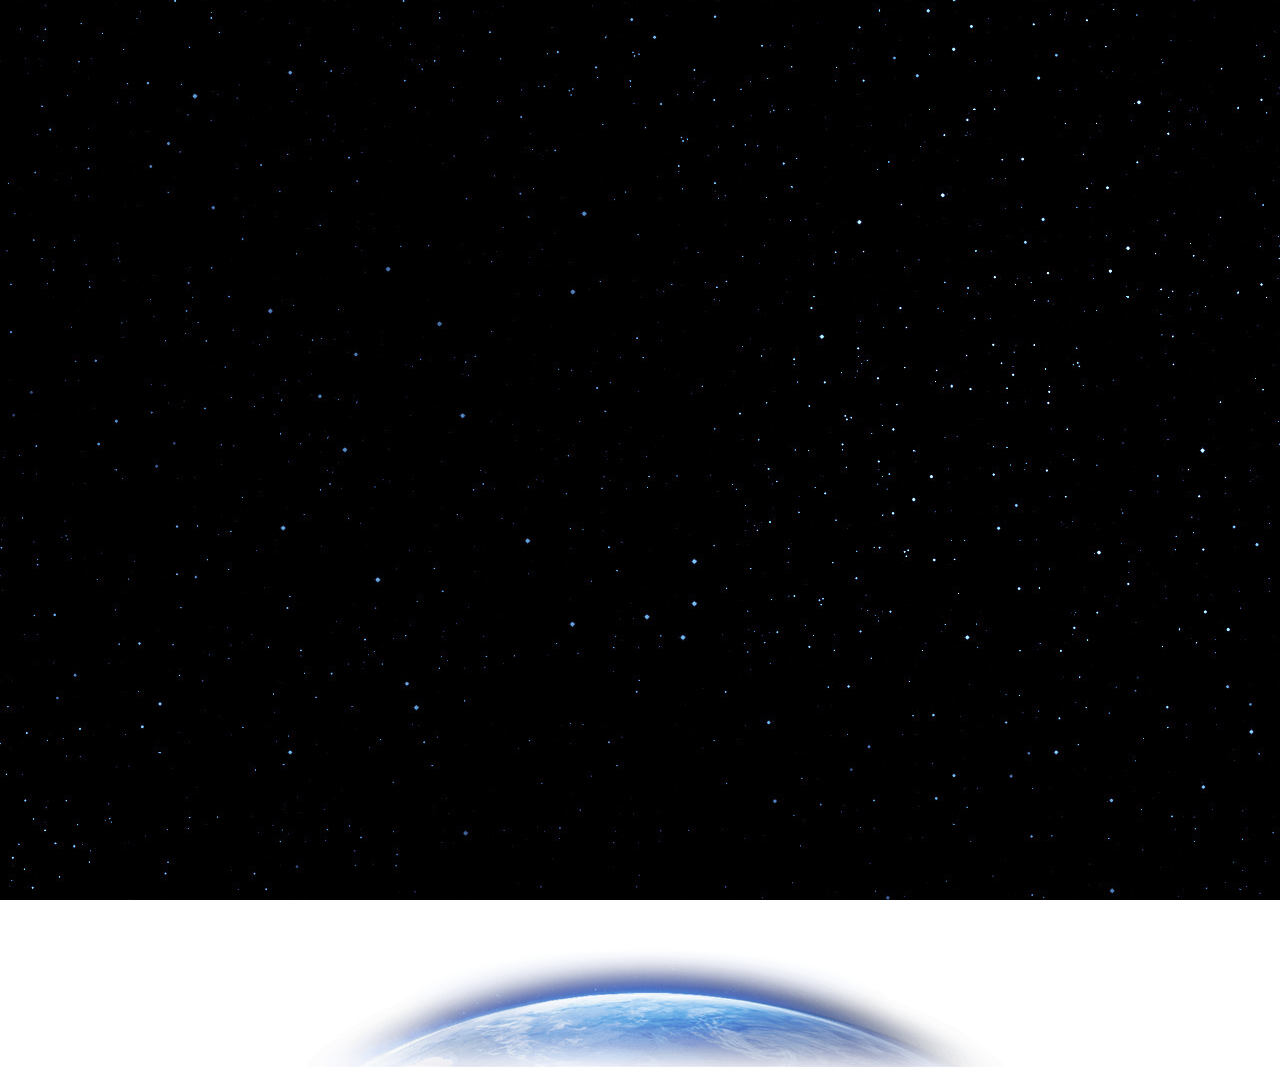
==== index.html @ a0ccf16d "1" ====
<!DOCTYPE html>
<html>
<head>
	<meta charset="UTF-8">
	<meta name="viewport" content="width=device-width,height=device-height,initial-scale=1.0,maximum-scale=1.0,user-scalable=no,minimal-ui" >
	<!-- UC强制全屏 --> 
	<meta name="full-screen" content="yes">
	<!-- QQ强制全屏 -->
	<meta name="x5-fullscreen" content="true">
	<!-- 优先使用 IE 最新版本和 Chrome -->
	<meta http-equiv="X-UA-Compatible" content="IE=edge,chrome=1"/>
	<!-- 是否启用 WebApp 全屏模式，删除苹果默认的工具栏和菜单栏 -->
	<meta name="apple-mobile-web-app-capable" content="yes"/>
	<title>Document</title>
	<link rel="stylesheet" type="text/css" href="css/base.css">
	<link rel="stylesheet" type="text/css" href="css/index.css">
	<script type="text/javascript" src='js/jquery.min.js'></script>
	<script type="text/javascript" src='js/index.js'></script>
</head>
<body>
	<div id="bg">
		<p>所有曾经逝去的伟大，都成为天地间永恒的回忆</p>
		<div class="moveBg">
			<div class="m_six">
				<img class="num1" src="images/m6_1.png">
				<img class="num2" src="images/m6_2.png">
			</div>
			<div class="cx_seven">
				<img class="num1" src="images/cx7_1.png">
				<img class="num2" src="images/cx7_2.png" >
			</div>
			<div class="m_eight">
				<img class="num1" src="images/m8_1.png">
				<img class="num2" src="images/m8_2.png">
			</div>
			<div class="m_ry">
				<img class="num1" src="images/ry_1.png">
				<img class="num2" src="images/ry_2.png">
			</div>
		</div>
	</div>
	<div id="box">
		<div class="earth">
		</div>
		<div class="sun"></div>
	</div>
</body>
</html>
---- css/base.css ----
html, body, div, span, object, iframe,h1, h2, 
h3, h4, h5, h6, p, blockquote, pre,abbr, address, cite, code,del, dfn, 
em, img, ins,kbd, q, samp,small, strong, sub, sup, var,b, i,dl, dt, dd, 
ol, ul, li,fieldset, form, label, legend,table, caption, tbody, 
tfoot,thead,tr, th, td,article, aside, canvas, details, figcaption, 
figure, footer, header, hgroup, menu, nav, section, summary,time, mark, 
audio, video {
    margin:0;
    padding:0;
    border:0;
    outline:0;
    font-family: 'Microsoft YaHei',arial,'Hiragino Sans GB',sans-serif;
    font-size:100%;
    vertical-align:baseline;
    background:transparent;
    outline-style:none;
}
html,body{
	width: 100%;
	height: 100%;
            overflow: hidden;
}
---- css/index.css ----
@keyframes show{
	0%{
		transform: scale(0.5,0.5);opacity: 0;
		-moz-transform: scale(0.5,0.5);opacity: 0;
		-webkit-transform: scale(0.5,0.5);opacity: 0;
		-o-transform: scale(0.5,0.5);opacity: 0;
	}
	40%{
		transform: scale(1,1);opacity: 1;
		-moz-transform: scale(1,1);opacity: 1
		-webkit-transform: scale(1,1);opacity: 1
		-o-transform: scale(1,1);opacity: 1
	}
	70%{
		transform: scale(1,1);opacity: 1;
		-moz-transform: scale(1,1);opacity: 1
		-webkit-transform: scale(1,1);opacity: 1
		-o-transform: scale(1,1);opacity: 1

	}
	100%{
		transform: scale(1.2,1.2);opacity: 0;
		-moz-transform: scale(1.2,1.2);opacity: 0;
		-webkit-transform: scale(1.2,1.2);opacity: 0;
		-o-transform: scale(1.2,1.2);opacity: 0;
	}
}
@-moz-keyframes  show{
	0%{
		transform: scale(0.5,0.5);opacity: 0;
		-moz-transform: scale(0.5,0.5);opacity: 0;
		-webkit-transform: scale(0.5,0.5);opacity: 0;
		-o-transform: scale(0.5,0.5);opacity: 0;
	}
	40%{
		transform: scale(1,1);opacity: 1;
		-moz-transform: scale(1,1);opacity: 1
		-webkit-transform: scale(1,1);opacity: 1
		-o-transform: scale(1,1);opacity: 1
	}
	70%{
		transform: scale(1,1);opacity: 1;
		-moz-transform: scale(1,1);opacity: 1
		-webkit-transform: scale(1,1);opacity: 1
		-o-transform: scale(1,1);opacity: 1

	}
	100%{
		transform: scale(1.2,1.2);opacity: 0;
		-moz-transform: scale(1.2,1.2);opacity: 0;
		-webkit-transform: scale(1.2,1.2);opacity: 0;
		-o-transform: scale(1.2,1.2);opacity: 0;
	}
}
@-webkit-keyframes show{
	0%{
		transform: scale(0.5,0.5);opacity: 0;
		-moz-transform: scale(0.5,0.5);opacity: 0;
		-webkit-transform: scale(0.5,0.5);opacity: 0;
		-o-transform: scale(0.5,0.5);opacity: 0;
	}
	40%{
		transform: scale(1,1);opacity: 1;
		-moz-transform: scale(1,1);opacity: 1
		-webkit-transform: scale(1,1);opacity: 1
		-o-transform: scale(1,1);opacity: 1
	}
	70%{
		transform: scale(1,1);opacity: 1;
		-moz-transform: scale(1,1);opacity: 1
		-webkit-transform: scale(1,1);opacity: 1
		-o-transform: scale(1,1);opacity: 1

	}
	100%{
		transform: scale(1.2,1.2);opacity: 0;
		-moz-transform: scale(1.2,1.2);opacity: 0;
		-webkit-transform: scale(1.2,1.2);opacity: 0;
		-o-transform: scale(1.2,1.2);opacity: 0;
	}
}
@-o-keyframes show{
	0%{
		transform: scale(0.5,0.5);opacity: 0;
		-moz-transform: scale(0.5,0.5);opacity: 0;
		-webkit-transform: scale(0.5,0.5);opacity: 0;
		-o-transform: scale(0.5,0.5);opacity: 0;
	}
	40%{
		transform: scale(1,1);opacity: 1;
		-moz-transform: scale(1,1);opacity: 1
		-webkit-transform: scale(1,1);opacity: 1
		-o-transform: scale(1,1);opacity: 1
	}
	70%{
		transform: scale(1,1);opacity: 1;
		-moz-transform: scale(1,1);opacity: 1
		-webkit-transform: scale(1,1);opacity: 1
		-o-transform: scale(1,1);opacity: 1

	}
	100%{
		transform: scale(1.2,1.2);opacity: 0;
		-moz-transform: scale(1.2,1.2);opacity: 0;
		-webkit-transform: scale(1.2,1.2);opacity: 0;
		-o-transform: scale(1.2,1.2);opacity: 0;
	}
}
@keyframes sun{
	0%{
		opacity: 1
	}
	100%{
		opacity: 0.3
	}
}
@-moz-keyframes  sun{
	0%{
		opacity: 1
	}
	100%{
		opacity: 0.3
	}
}
@-webkit-keyframes sun{
	0%{
		opacity: 1
	}
	100%{
		opacity: 0.3
	}
}
@-o-keyframes sun{
	0%{
		opacity: 1
	}
	100%{
		opacity: 0.3
	}
}
#bg{
	width: 100%;
	height: 100%;
	min-width: 320px;
	overflow: hidden;
	position: fixed;
}
#bg p{
	width: 100%;
	position: absolute;
	z-index: 3;
	top:45%;
	color: #eee;
	opacity: 0;
	text-shadow: 1px 1px 20px #fff;
	text-align: center;
	font-size: 18px;
	font-weight: lighter;
	letter-spacing: 10px;
}
#bg .moveBg{
	height: 100%;
	width: 162.5%;
	max-width: 1920px;
	background: url('../images/bg.jpg') center;
	background-size: cover;
	position: absolute;
	z-index: 1;
}
#bg .moveBg div{
	opacity: 0;
	filter: alpha(opacity=0);
}
#bg .moveBg img{
	width: 100%;
	height: 100%;
	position: absolute;
	top: 0;
	left: 0;
 }
  #bg .moveBg .num2{
  	z-index: 6;
  	display: none;
  }
 #bg .moveBg .num1{
 	z-index: 7;
	opacity: 0;
	filter: alpha(opacity=0);
 }
#bg .m_six , #bg .cx_seven , #bg .m_eight ,#bg .m_ry {
	width: 20%;
	padding-top:20%; 
	position: absolute;
	z-index: 6;
}
#bg .m_six{
	background: url('../images/m6.png') center no-repeat;
	background-size:cover; 
	top: 10%;
	left: 35%;
}
#bg .cx_seven{
	background: url('../images/cx7.png') center no-repeat;
	background-size:cover; 
	top: 0%;
	left: 0;
}
#bg .m_eight{
	background: url('../images/m8.png') center no-repeat;
	background-size:cover; 
	top: -7%;
	right: 9%;
}
#bg .m_ry{
	background: url('../images/ry.png') center no-repeat;
	background-size:cover; 
	top: 50%;
	right: 0%;
}
#box{
	width: 100%;
	min-width: 320px;
	padding-top: 13.0208%;
	position: absolute;
	z-index: 2;
	pointer-events: none;
}
#box .earth{
	background: url('../images/earth.png') center;
	width: 100%;
	min-width: 320px;
	height: 100%;
	position: absolute;
	top: 0;
	background-size: cover;
}
#box .sun{
	background: url('../images/sun.png');
	width: 100%;
	min-width: 320px;
	height: 100%;
	background-size: cover;
	position: absolute;
	top: 0;
	display: none;
}

@media (max-width: 1024px)  {
	#bg .m_six , #bg .cx_seven , #bg .m_eight ,#bg .m_ry{
		width: 25%;
		padding-top: 25%;
	}
	#bg .moveBg{
		width: 295%;
	}
	#bg .m_six{
		top: 10%;
		left: 27%;
	}
	#bg .cx_seven{
		top: 10%;
		left: 2%;
	}
	#bg .m_eight{
		top: 10%;
		left: 50%;
	}
	#bg .m_ry{
		top: 10%;
		left: 73%;
	}
}
@media(max-width: 960px)  {
	#bg .m_six , #bg .cx_seven , #bg .m_eight ,#bg .m_ry{
		width: 20%;
		padding-top: 20%;
	}
	#bg p{
		letter-spacing: 6px;	
	}
	#bg .msix{
		width: 26%
	}
	#bg .m_six{
		top: 0%;
	}
	#bg .cx_seven{
		top:0%;
	}
	#bg .m_eight{
		top: 0%;
	}
	#bg .m_ry{
		top: 0%;
	}
}
@media(max-width: 768px) {
	#bg p{
		font-size: 18px;
		letter-spacing: 8px;
	}
@media(max-width: 480px) and (min-width: 375px) {
	#bg p{
		font-size: 12px;
		letter-spacing: 6px;
	}
	#bg .m_six{
		top: 30%;
	}
	#bg .cx_seven{
		top: 30%;
	}
	#bg .m_eight{
		top: 30%;
	}
	#bg .m_ry{
		top: 30%;
	}
}
@media (max-width: 375px){
	#bg p{
		font-size: 12px;
		letter-spacing: 2px;
	}
	#bg .m_six{
		top: 30%;
	}
	#bg .cx_seven{
		top: 30%;
	}
	#bg .m_eight{
		top: 30%;
	}
	#bg .m_ry{
		top: 30%;
	}
}
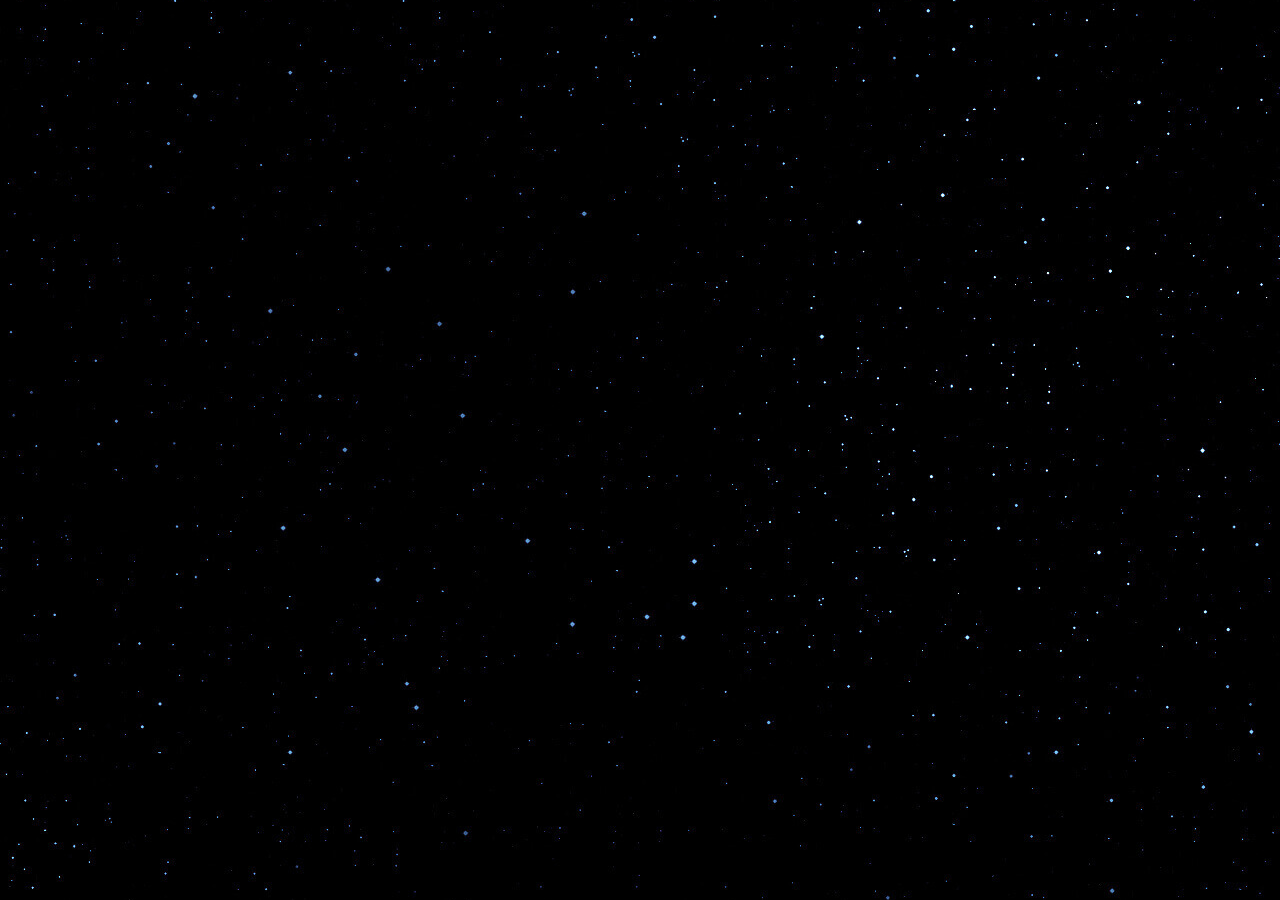
==== commit 2d3b8469: "完整" ====
--- a/index.html
+++ b/index.html
@@ -11,32 +11,46 @@
 	<meta http-equiv="X-UA-Compatible" content="IE=edge,chrome=1"/>
 	<!-- 是否启用 WebApp 全屏模式，删除苹果默认的工具栏和菜单栏 -->
 	<meta name="apple-mobile-web-app-capable" content="yes"/>
-	<title>Document</title>
+	<title>退市车型</title>
+	<meta name="Keywords" content="退市,马自达CX7,马自达6,马自达8,马自达6睿翼,mazda">
 	<link rel="stylesheet" type="text/css" href="css/base.css">
 	<link rel="stylesheet" type="text/css" href="css/index.css">
-	<script type="text/javascript" src='js/jquery.min.js'></script>
-	<script type="text/javascript" src='js/index.js'></script>
 </head>
 <body>
+	<div id="cover">
+		<div class="cover_word">请横屏观看</div>
+	</div>
 	<div id="bg">
-		<p>所有曾经逝去的伟大，都成为天地间永恒的回忆</p>
+		<p>所有曾经逝去的伟大，都会成为天地间永恒的回忆</p>
 		<div class="moveBg">
+			<a href="m6.html">
 			<div class="m_six">
-				<img class="num1" src="images/m6_1.png">
-				<img class="num2" src="images/m6_2.png">
+				<span class="one"></span>
+				<img class="num1" src="images/m6_1.png" alt="mazda6">
+				<img class="num2" src="images/m6_2.png" alt="马自达6">
 			</div>
+			</a>
+			<a href="cx7.html">
 			<div class="cx_seven">
-				<img class="num1" src="images/cx7_1.png">
-				<img class="num2" src="images/cx7_2.png" >
+				<span class="two"></span>
+				<img class="num1" src="images/cx7_1.png" alt="mazdaCX-7">
+				<img class="num2" src="images/cx7_2.png" alt="马自达CX7">
 			</div>
+			</a>
+			<a href="m8.html">
 			<div class="m_eight">
-				<img class="num1" src="images/m8_1.png">
-				<img class="num2" src="images/m8_2.png">
+				<span class="three"></span>
+				<img class="num1" src="images/m8_1.png" alt="mazda8">
+				<img class="num2" src="images/m8_2.png" alt="马自达8">
 			</div>
+			</a>
+			<a href="m6ry.html">
 			<div class="m_ry">
-				<img class="num1" src="images/ry_1.png">
-				<img class="num2" src="images/ry_2.png">
+				<span class="four"></span>
+				<img class="num1" src="images/ry_1.png" alt="mazda6睿翼">
+				<img class="num2" src="images/ry_2.png" alt="马自达6睿翼">
 			</div>
+			</a>
 		</div>
 	</div>
 	<div id="box">
@@ -45,4 +59,6 @@
 		<div class="sun"></div>
 	</div>
 </body>
+	<script type="text/javascript" src='js/jquery.min.js'></script>
+	<script type="text/javascript" src='js/index.js'></script>
 </html>--- a/css/base.css
+++ b/css/base.css
@@ -19,4 +19,271 @@
 	width: 100%;
 	height: 100%;
             overflow: hidden;
+}
+#cover{
+    background: url('../images/bg.jpg') no-repeat;
+    background-size: cover; 
+    width: 100%;
+    height: 100%;
+    position: fixed;
+    overflow: hidden;
+    z-index: 99999;
+    display: none;
+}
+#cover .cover_word{
+    position: absolute;
+    color: #fff;
+    width: 40%;
+    line-height: 40px;
+    top: 50%;
+    left: 50%;
+    margin-left: -20%;
+    margin-top: -20px;
+    text-align: center;
+    box-shadow: 0 0 5px #fff;
+}
+#bg{
+    width: 100%;
+    height: 100%;
+    background: url('../images/bg.jpg') center;
+    background-size: cover;
+    overflow: hidden;
+    position: fixed;
+}
+#bg .header{
+    width: 100%;
+    overflow: hidden;
+    height: 11%;
+}
+#bg .content{
+    position: absolute;
+    width: 80%;
+    left: 50%;
+    z-index: 36;
+    margin-left: -40%;
+}
+#bg .content .nav{
+    margin: 1px  auto 0 auto;
+    width: 92%;
+    padding-bottom: 4.016%;
+    background-position:  center;
+    background-size:cover; 
+    position: relative;
+}
+.nav .r{
+        width: 100%;
+        height: 100%;
+        position: absolute;
+        top: 0;
+        left: 0;
+}
+#bg .content .move{
+    width: 100%;
+    padding-top:3.1028%;
+    position: absolute;
+    z-index: 99;
+    top: 35%;
+}
+#bg .content .move a{
+        display: inline-block;
+        width: 18%;
+        padding-bottom: 3.1028%;
+        background-image: url('../images/a.png');
+        position: absolute;
+        z-index: 44;
+        top: 0;
+}
+#bg .content .move a.oneh{
+    left:  2.5%;
+}
+#bg .content .move a.twoh{
+    left: 24%;
+}
+#bg .content .move a.threeh{
+    left: 59%;
+}
+#bg .content .move a.fourh{
+    left: 78%;
+}
+#bg .content .serve a{
+    display: inline-block;
+    width: 50%;
+    height: 100%;
+    position: absolute;
+    z-index: 44;
+    z-index: 9999;
+    top: 0px;
+    cursor: pointer;
+}
+
+#bg .content .serve a:hover{
+    /* background: rgba(15,84,160,.2); */
+    background: rgba(255,255,255,.1); 
+}
+
+#bg .content .serve a.serveLeft{
+    border-radius: 0 0 0 20px;
+    left: 0;
+} 
+#bg .content .serve a.serveRight{
+    right: 0;
+    border-radius: 0 0 20px 0;
+} 
+#bg .right ,#bg .left{
+    position: absolute;
+   
+}
+#bg .left{
+    left: 15px;
+    top: 13px;
+    width: 55px;
+}
+#bg .right{
+    width: 100px;
+    right: 15px;
+    top: 12px;
+}
+#bg .left img,#bg .right img{
+   width: 100%;
+}
+/*底部按钮*/
+#bg .foot{
+    width: 21.8155%;
+    padding-bottom:5.197%;
+    background: url('../images/footbutton.png') center no-repeat; 
+    background-size:cover; 
+    position: fixed;
+    z-index: 9999;
+    bottom: 0.5em;
+    left: 50%;
+    margin-left: -10.90775%;
+}
+#bg .foot a{
+    display: inline-block;
+    width: 40.604%;
+    padding-top: 8.389%;
+    position: absolute;
+    cursor: pointer;
+}
+#bg .foot a:hover{
+    background: rgba(0,0,0,.1); 
+}
+#bg .foot a.develop{
+    left: 0;
+    bottom: 1px;
+}
+#bg .foot a.lights{
+    top:1px;
+    left: 31%;
+}
+#bg .foot a.history{
+    bottom: 1px;
+    right: 0;
+}
+/* 内容区 */
+.content_body{
+    width: 100%;
+    height: 80%;
+    position: relative;
+    bottom: -13;
+}
+
+#bg .content .serve{
+    background: url('../images/serve.png') center no-repeat;
+    background-size:cover; 
+    position: absolute;
+    bottom: -60%;
+    left: 50%;
+    width: 16.9491%;
+    margin-left: -8.47%;
+    padding-bottom:2.598%;
+}
+
+.content_body .m6,.content_body .carLights, .content_body .ohistory,.content_body .cx7,.content_body .m8,.content_body .m6ry, .content_body .sky{
+    position: absolute;
+    width: 63%;
+    z-index: 35;
+    padding-bottom: 38.01296%;
+    display: none;
+}
+.content_body .m6 .m6bg,.content_body .carLights .m62,.content_body .ohistory .m63,.content_body .cx7 .cx7bg,.content_body .carLights .cx72,.content_body .ohistory .cx73,.content_body .m8 .m8bg,.content_body .carLights .m82,.content_body .ohistory .m83,.content_body .m6ry .m6rybg,.content_body .carLights .m6ry2,.content_body .ohistory .m6ry3, .content_body .sky .skybg{
+    position: absolute;
+    z-index: 0;
+    top: 0;
+    left: 0;
+    width: 100%;
+    padding-bottom: 60.3380%;
+    transform: scale(0);
+    -webkit-transform: scale(0);
+    -o-transform: scale(0);
+    -moz-transform: scale(0);
+    transition: all 1s;
+}
+ .carLights ul span.linet, .ohistory ul span.linet3{
+    position: absolute;
+    z-index: 33;
+ }
+ .carLights ul span.linet .coverPos, .ohistory ul span.linet3 .coverPos3{
+    position: absolute;
+    top: 0;
+    left: 0;
+    right: 0;
+    bottom: 0;
+    overflow: hidden;
+ }
+ .carLights ul span.linet .moveBg,.ohistory ul span.linet3 .moveBg3{
+    width: 100%;
+    height: 100%;
+    position: absolute;
+    opacity: 0;
+    filter:alpha(opacity=0);  
+ }
+ /* 发展历程 */
+ .content_body .m6 ul,.content_body .cx7 ul,.content_body .m8 ul,.content_body .m6ry ul,.content_body .sky ul{
+    width: 100%;
+    height: 50%;
+    position: absolute;
+ }
+ .carLights  ul, .ohistory  ul {
+    width: 100%;
+    height: 100%;
+    position: absolute;
+ }
+ .content_body .m6 .time, .content_body .cx7 .time, .content_body .m8 .time, .content_body .m6ry .time, .content_body .sky .time{
+    border-bottom: 1px solid #fff;
+ }
+ .content_body .m6 li, .carLights  ul li, .ohistory  ul li, .content_body .cx7 li, .content_body .m8 li, .content_body .m6ry li, .content_body .sky li{
+    display: inline-block;
+    cursor: pointer;
+    overflow: hidden;
+ }
+ .content_body .m6 ul span.sstar, .carLights  ul span.sstar, .ohistory ul span.sstar3, .content_body .cx7 ul span.sstar, .content_body .m8 ul span.sstar, .content_body .m6ry ul span.sstar, .content_body .sky ul span.sstar{
+    display: inline-block;
+    position: absolute;
+    z-index: 35;
+    width: 5.063%;
+    padding-top: 4.008%;
+    background: url('../images/star.png') center no-repeat;
+    background-size:cover;
+ }
+ .content_body .m6 span.word, .content_body .cx7 span.word, .content_body .m8 span.word, .content_body .m6ry span.word, .content_body .sky span.word{
+    display: none;
+    position: absolute;
+    font-size: 12px;
+    color: #fff;
+ }
+ @media (max-width: 750px){
+    #bg .content{
+        width: 80%;
+    }
+    #bg .left{
+        width: 7%;
+        left: 4px;
+        top: 8px;
+    }
+    #bg .right {
+        width: 12%;
+        right: 4px;
+        top: 7px;
+    }
 }--- a/css/index.css
+++ b/css/index.css
@@ -138,6 +138,7 @@
 		opacity: 0.3
 	}
 }
+
 #bg{
 	width: 100%;
 	height: 100%;
@@ -170,6 +171,29 @@
 #bg .moveBg div{
 	opacity: 0;
 	filter: alpha(opacity=0);
+}
+#bg .moveBg span {
+    display: inline-block;
+    width: 24%;
+    padding-top: 5%;
+    position: absolute;
+    z-index: 33;
+}
+#bg .moveBg span.one{
+    left: 38%;
+    bottom: 16%;
+}
+#bg .moveBg span.two{
+    left: 51%;
+    bottom: 21%;
+}
+#bg .moveBg span.three{
+    left: 22%;
+    bottom: 16%;
+}
+#bg .moveBg span.four{
+    left: 13%;
+    bottom: 22%;
 }
 #bg .moveBg img{
 	width: 100%;
@@ -221,7 +245,7 @@
 	width: 100%;
 	min-width: 320px;
 	padding-top: 13.0208%;
-	position: absolute;
+	position: fixed;
 	z-index: 2;
 	pointer-events: none;
 }
@@ -233,6 +257,8 @@
 	position: absolute;
 	top: 0;
 	background-size: cover;
+	display: none;
+	pointer-events: none;
 }
 #box .sun{
 	background: url('../images/sun.png');
@@ -259,7 +285,7 @@
 	}
 	#bg .cx_seven{
 		top: 10%;
-		left: 2%;
+		left: 7%;
 	}
 	#bg .m_eight{
 		top: 10%;
@@ -271,10 +297,7 @@
 	}
 }
 @media(max-width: 960px)  {
-	#bg .m_six , #bg .cx_seven , #bg .m_eight ,#bg .m_ry{
-		width: 20%;
-		padding-top: 20%;
-	}
+	
 	#bg p{
 		letter-spacing: 6px;	
 	}
@@ -295,10 +318,24 @@
 	}
 }
 @media(max-width: 768px) {
+	#bg .m_six , #bg .cx_seven , #bg .m_eight ,#bg .m_ry{
+		width: 16%;
+		padding-top: 16%;
+	}
 	#bg p{
 		font-size: 18px;
 		letter-spacing: 8px;
 	}
+}
+@media (max-width: 568px) and (orientation : landscape){
+	#bg .m_six , #bg .cx_seven , #bg .m_eight ,#bg .m_ry{
+		width: 13%;
+		padding-top: 13%;
+	}
+	#bg p{
+		font-size: 11px;
+	}
+}
 @media(max-width: 480px) and (min-width: 375px) {
 	#bg p{
 		font-size: 12px;
